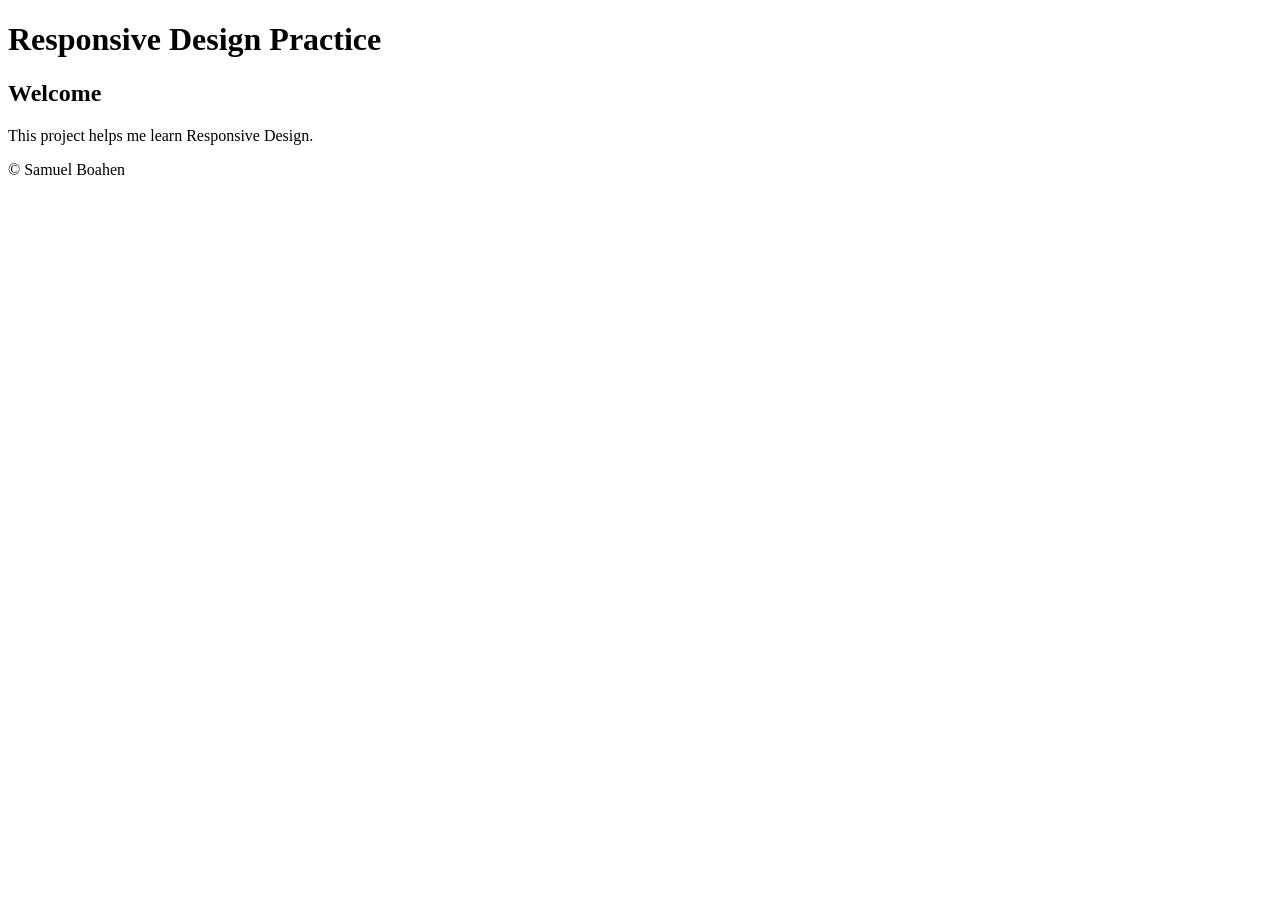
==== 06-responsive-design/index.html @ e0f748cf "feat: create responsive design project structure" ====
<!DOCTYPE html>
<html lang="en">
<head>
    <meta charset="UTF-8">
    <meta name="viewport" content="width=device-width, initial-scale=1.0">
    <title>Responsive Design Practice</title>
    <link rel="stylesheet" href="./style.css">
</head>
<body>

<header>
    <h1>Responsive Design Practice</h1>
</header>

<main>

<section>

<h2>Welcome</h2>

<p>
This project helps me learn Responsive Design.
</p>

</section>

</main>
</body>
<footer>

<p>&copy; Samuel Boahen</p>

</footer>
</html>
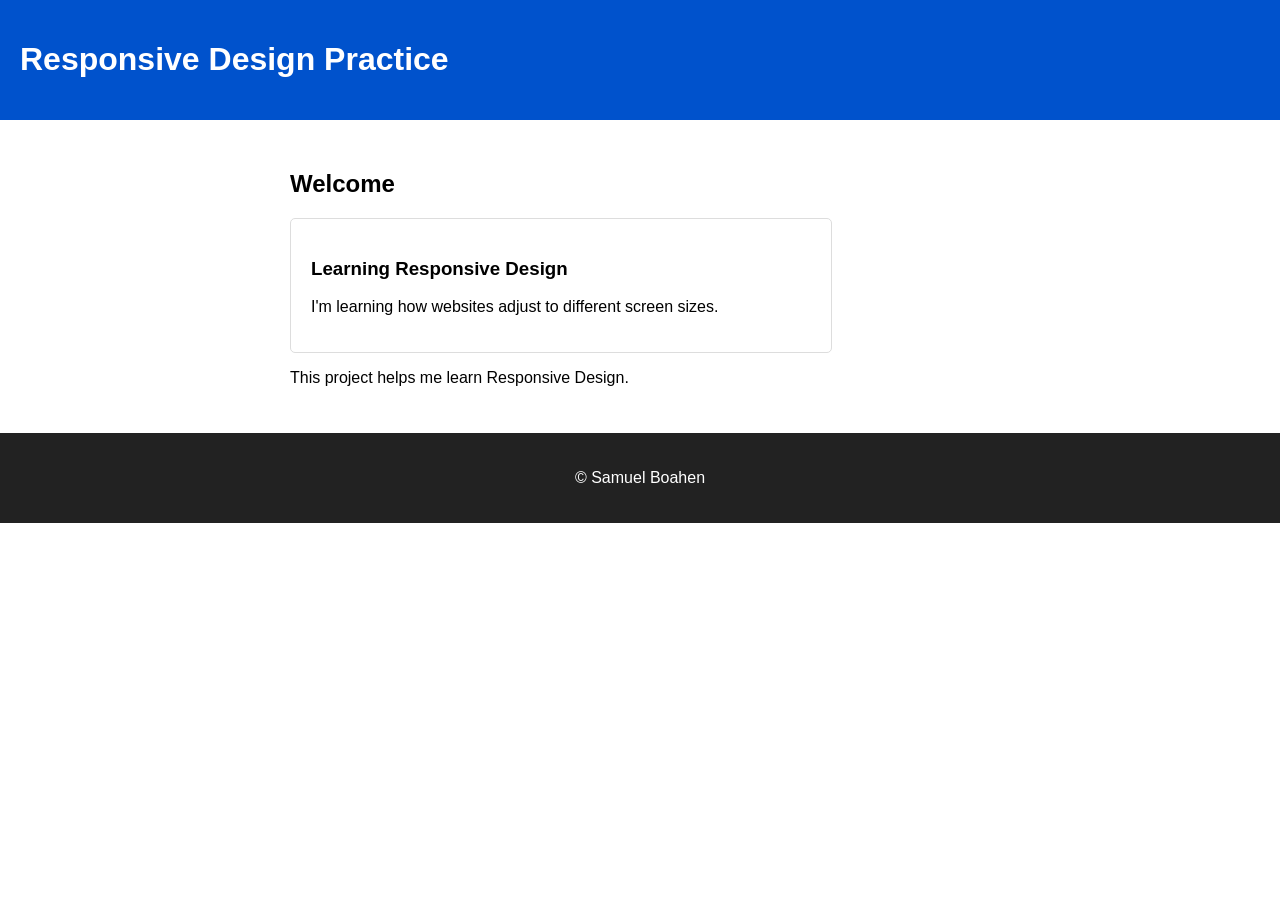
==== commit 3e372aad: "feat: implement flexible card using width and max-width" ====
--- a/06-responsive-design/index.html
+++ b/06-responsive-design/index.html
@@ -19,6 +19,13 @@
 <section>
 
 <h2>Welcome</h2>
+<div class="card">
+    <h3>Learning Responsive Design </h3>
+    <p>
+        I'm learning how websites adjust to different screen sizes.
+    </p>
+
+</div>
 
 <p>
 This project helps me learn Responsive Design.
--- a/06-responsive-design/style.css
+++ b/06-responsive-design/style.css
@@ -0,0 +1,32 @@
+body{
+    margin:0;
+    font-family:Arial, sans-serif;
+}
+
+header{
+    background:#0052cc;
+    color:white;
+    padding:20px;
+}
+
+section{
+    max-width:700px;
+    margin:auto;
+    padding:30px;
+}
+
+.card {
+    width:100%;
+    max-width: 500px;
+    padding: 20px;
+    border: 1px solid #ddd;
+    border-radius: 5px;
+    margin-top: 20px;
+}
+
+footer{
+    background:#222;
+    color:white;
+    padding:20px;
+    text-align:center;
+}
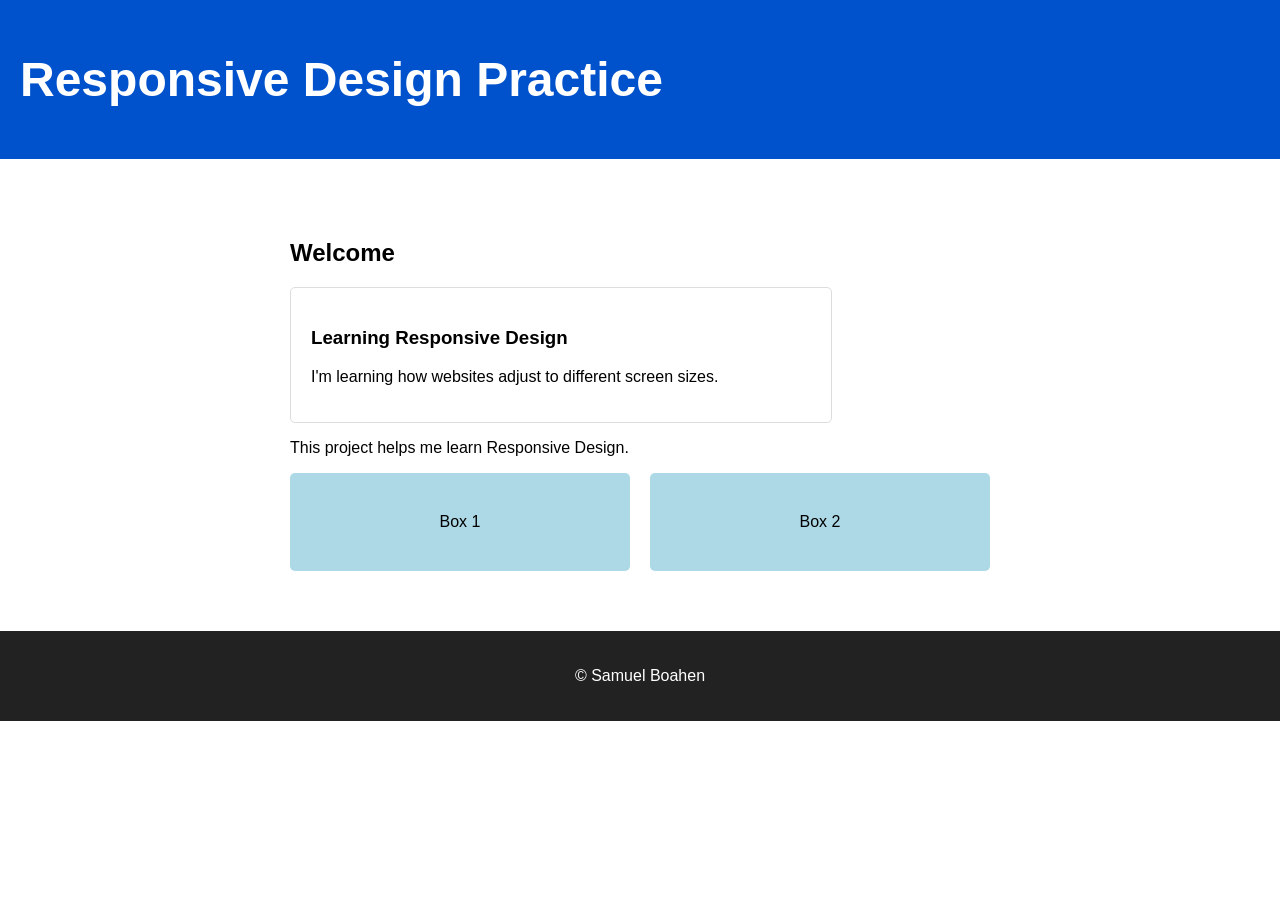
==== commit 74b7e9c7: "feat: build responsive flexbox layout with media queries" ====
--- a/06-responsive-design/index.html
+++ b/06-responsive-design/index.html
@@ -31,6 +31,11 @@
 This project helps me learn Responsive Design.
 </p>
 
+<div class="container">
+    <div class="box">Box 1</div>
+    <div class="box">Box 2</div>
+</div>
+
 </section>
 
 </main>
--- a/06-responsive-design/style.css
+++ b/06-responsive-design/style.css
@@ -12,7 +12,7 @@
 section{
     max-width:700px;
     margin:auto;
-    padding:30px;
+    padding:60px;
 }
 
 .card {
@@ -29,4 +29,48 @@
     color:white;
     padding:20px;
     text-align:center;
+}
+
+h1{
+
+font-size:48px;
+
+}
+
+.container{
+    display:flex;
+    gap:20px;
+}
+
+.box{
+    flex:1;
+    padding:40px;
+    background: lightblue;
+    text-align:center;
+    border-radius: 5px;
+}
+
+@media (max-width:768px){
+    h1{
+
+font-size:32px;
+
+}
+section{
+
+padding:20px;
+
+}
+
+header{
+
+background:darkred;
+
+}
+.container{
+
+flex-direction:column;
+
+}
+
 }
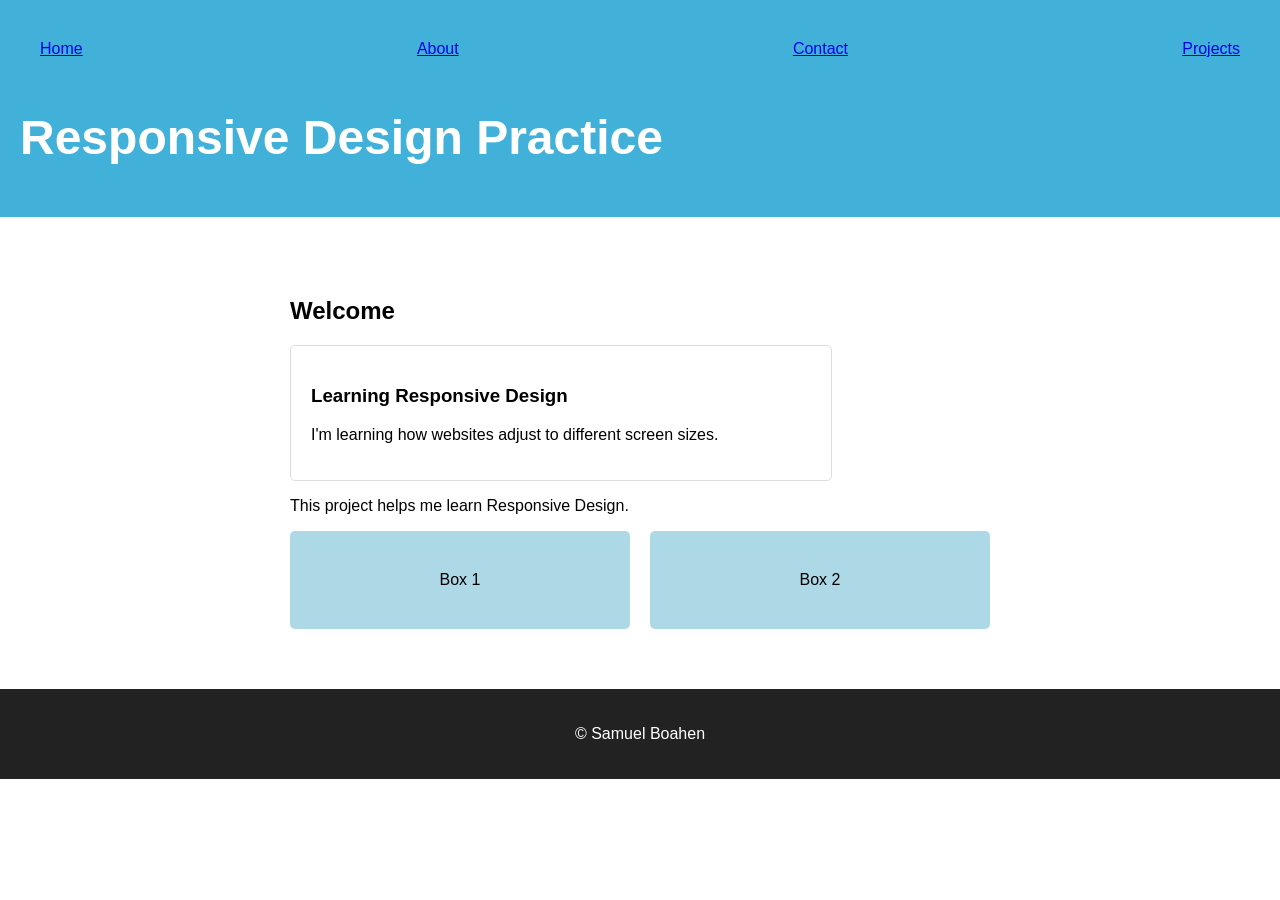
==== commit 47f9396a: "feat:navbar_ build responsive flexbox layout with media queries" ====
--- a/06-responsive-design/index.html
+++ b/06-responsive-design/index.html
@@ -11,6 +11,12 @@
 <body>
 
 <header>
+    <nav class="navbar">
+        <a href="#">Home</a>
+        <a href="#">About</a>       
+        <a href="#">Contact</a>
+        <a href="#">Projects</a>
+    </nav>
     <h1>Responsive Design Practice</h1>
 </header>
 
--- a/06-responsive-design/style.css
+++ b/06-responsive-design/style.css
@@ -4,8 +4,14 @@
 }
 
 header{
-    background:#0052cc;
+    background:#41b1d9;
     color:white;
+    padding:20px;
+}
+
+.navbar{
+    display:flex;
+    justify-content:space-between;
     padding:20px;
 }
 
@@ -73,4 +79,11 @@
 
 }
 
+.navbar{
+
+flex-direction:column;
+
+align-items:center;
+
+}
 }
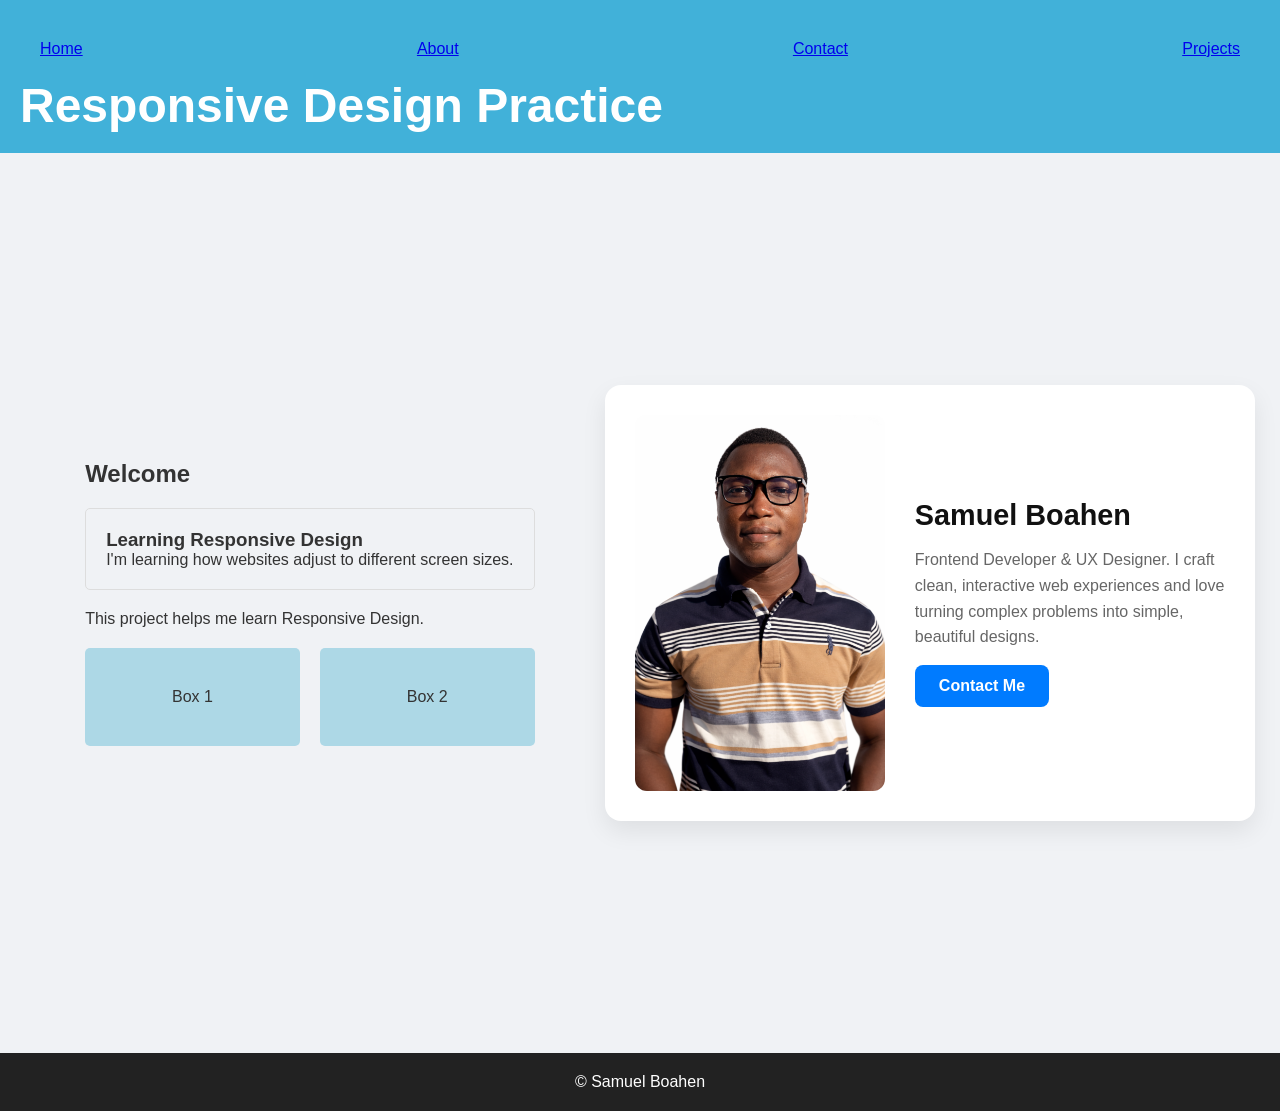
==== commit 710fb9ca: "feat: build responsive profile card" ====
--- a/06-responsive-design/index.html
+++ b/06-responsive-design/index.html
@@ -43,7 +43,16 @@
 </div>
 
 </section>
-
+ <section class="profile-card">
+      
+      <img src="profile.png" alt="Profile Picture" class="profile-img">
+      
+      <div class="profile-info">
+        <h2>Samuel Boahen</h2>
+        <p>Frontend Developer & UX Designer. I craft clean, interactive web experiences and love turning complex problems into simple, beautiful designs.</p>
+        <button class="contact-btn">Contact Me</button>
+      </div>
+ </section>
 </main>
 </body>
 <footer>
--- a/06-responsive-design/style.css
+++ b/06-responsive-design/style.css
@@ -1,7 +1,9 @@
+
 body{
     margin:0;
     font-family:Arial, sans-serif;
 }
+
 
 header{
     background:#41b1d9;
@@ -27,7 +29,7 @@
     padding: 20px;
     border: 1px solid #ddd;
     border-radius: 5px;
-    margin-top: 20px;
+    margin: 20px 0px 20px 0px;
 }
 
 footer{
@@ -46,6 +48,7 @@
 .container{
     display:flex;
     gap:20px;
+    margin-top:20px;
 }
 
 .box{
@@ -57,6 +60,7 @@
 }
 
 @media (max-width:768px){
+
     h1{
 
 font-size:32px;
@@ -86,4 +90,112 @@
 align-items:center;
 
 }
-}+}
+
+
+/* Reset basic margins and paddings */
+* {
+  margin: 0;
+  padding: 0;
+  box-sizing: border-box;
+}
+
+body {
+  font-family: 'Segoe UI', Tahoma, Geneva, Verdana, sans-serif;
+  background-color: #f0f2f5;
+  color: #333;
+}
+
+/* Base Flexbox layout to center the card horizontally and vertically */
+main {
+  display: flex;
+  justify-content: center;
+  align-items: center;
+  min-height: 100vh;
+  padding: 20px;
+}
+
+/* Desktop First Layout for the Profile Card */
+.profile-card {
+  display: flex;
+  flex-direction: row; /* Horizontal layout on desktop */
+  align-items: center;
+  gap: 30px;
+  background-color: #ffffff;
+  padding: 30px;
+  border-radius: 16px;
+  box-shadow: 0 10px 25px rgba(0, 0, 0, 0.08);
+  max-width: 650px; /* Limits card width on large screens */
+  width: 100%;
+}
+
+
+img{
+    width: 100%;
+    height: auto;
+    max-width: 250px;
+    border-radius: 12px;
+    object-fit: cover;
+    object-position: center;    
+}
+
+
+/* Profile details layout */
+.profile-info {
+  display: flex;
+  flex-direction: column;
+  gap: 15px;
+}
+
+.profile-info h2 {
+  font-size: 1.8rem;
+  color: #111;
+}
+
+.profile-info p {
+  font-size: 1rem;
+  line-height: 1.6;
+  color: #666;
+}
+
+/* Interactive Contact Button */
+.contact-btn {
+  align-self: flex-start; /* Keeps button width fitted to text size */
+  padding: 12px 24px;
+  font-size: 1rem;
+  font-weight: 600;
+  color: #fff;
+  background-color: #007bff;
+  border: none;
+  border-radius: 8px;
+  cursor: pointer;
+  transition: background-color 0.2s ease;
+}
+
+.contact-btn:hover {
+  background-color: #0056b3;
+}
+
+
+/* Responsive design for Mobile Screens */
+@media (max-width: 820px) {
+  .profile-card {
+    flex-direction: column; /* Stacks elements vertically on mobile */
+    text-align: center;
+    padding: 24px;
+  }
+
+  .profile-info {
+    align-items: center; /* Centers text and button on mobile screens */
+  }
+
+  .contact-btn {
+    align-self: center; /* Centers the button inside the mobile layout */
+    width: 100%; /* Spans button full width on small displays */
+    max-width: 200px;
+  }
+
+  
+}
+
+
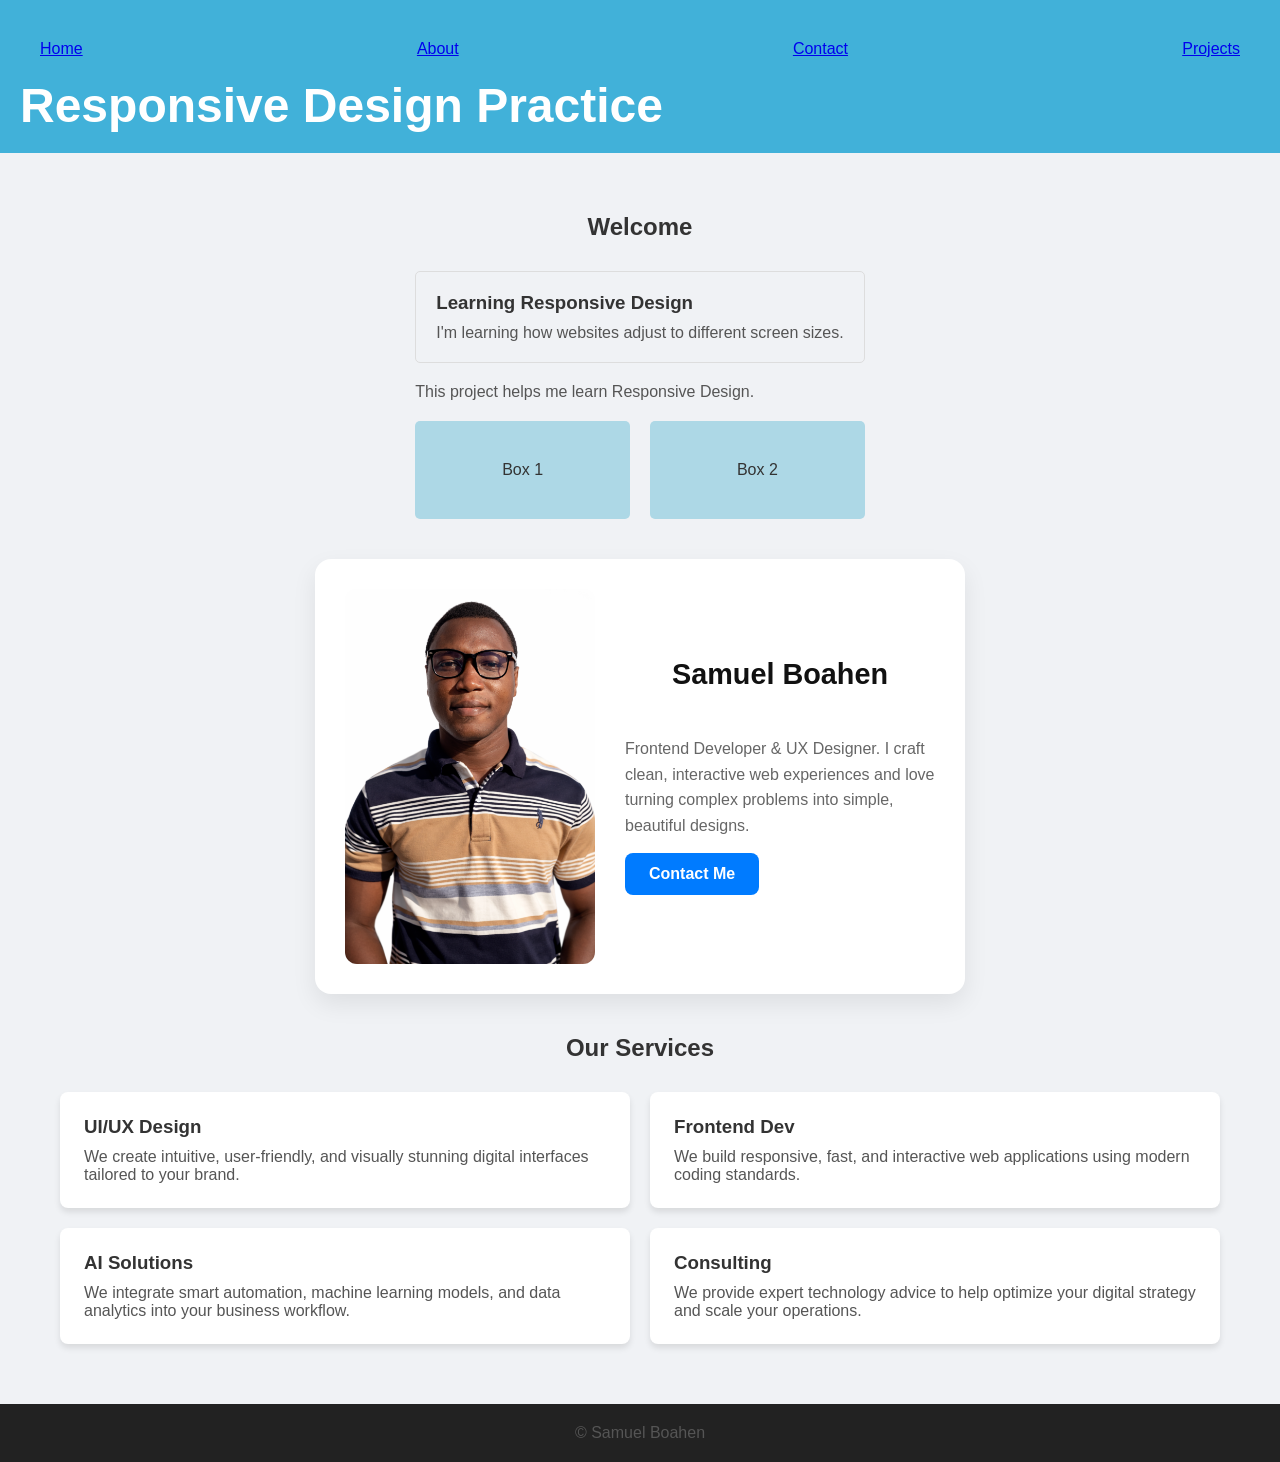
==== commit 046c434c: "feat: build responsive services section using CSS Grid" ====
--- a/06-responsive-design/index.html
+++ b/06-responsive-design/index.html
@@ -53,6 +53,36 @@
         <button class="contact-btn">Contact Me</button>
       </div>
  </section>
+
+  <section>
+    <h2>Our Services</h2>
+
+    <!-- Grid container holding all the service cards -->
+    <div class="services-grid">
+      
+      <div class="service-card">
+        <h3>UI/UX Design</h3>
+        <p>We create intuitive, user-friendly, and visually stunning digital interfaces tailored to your brand.</p>
+      </div>
+
+      <div class="service-card">
+        <h3>Frontend Dev</h3>
+        <p>We build responsive, fast, and interactive web applications using modern coding standards.</p>
+      </div>
+
+      <div class="service-card">
+        <h3>AI Solutions</h3>
+        <p>We integrate smart automation, machine learning models, and data analytics into your business workflow.</p>
+      </div>
+
+      <div class="service-card">
+        <h3>Consulting</h3>
+        <p>We provide expert technology advice to help optimize your digital strategy and scale your operations.</p>
+      </div>
+
+    </div>
+  </section>
+
 </main>
 </body>
 <footer>
--- a/06-responsive-design/style.css
+++ b/06-responsive-design/style.css
@@ -4,6 +4,10 @@
     font-family:Arial, sans-serif;
 }
 
+main {
+    display:flex;
+    flex-direction:column;
+}
 
 header{
     background:#41b1d9;
@@ -25,7 +29,7 @@
 
 .card {
     width:100%;
-    max-width: 500px;
+    max-width: 700px;
     padding: 20px;
     border: 1px solid #ddd;
     border-radius: 5px;
@@ -125,7 +129,7 @@
   padding: 30px;
   border-radius: 16px;
   box-shadow: 0 10px 25px rgba(0, 0, 0, 0.08);
-  max-width: 650px; /* Limits card width on large screens */
+  max-width: 650px; /* Limits card width on large screens and improves readability*/
   width: 100%;
 }
 
@@ -186,7 +190,7 @@
   }
 
   .profile-info {
-    align-items: center; /* Centers text and button on mobile screens */
+    align-items: center;
   }
 
   .contact-btn {
@@ -199,3 +203,43 @@
 }
 
 
+section {
+      max-width: 1200px; 
+      margin: auto;      /* Centers the section horizontally on the page */
+      padding: 40px 20px;
+      font-family: sans-serif;
+    }
+
+    h2 {
+      text-align: center;
+      margin-bottom: 30px;
+    }
+
+    .services-grid {
+      display: grid;
+      grid-template-columns: 1fr 1fr; 
+      gap: 20px; 
+    }
+
+    .service-card {
+      padding: 24px;
+      border-radius: 8px; 
+      box-shadow: 0 4px 6px rgba(0, 0, 0, 0.1); 
+      background-color: #fff;
+    }
+
+    h3 {
+      margin-top: 0;
+      margin-bottom: 10px;
+    }
+
+    p {
+      margin: 0;
+      color: #555;
+    }
+
+    @media (max-width: 768px) {
+      .services-grid {
+        grid-template-columns: 1fr;
+      }
+    }
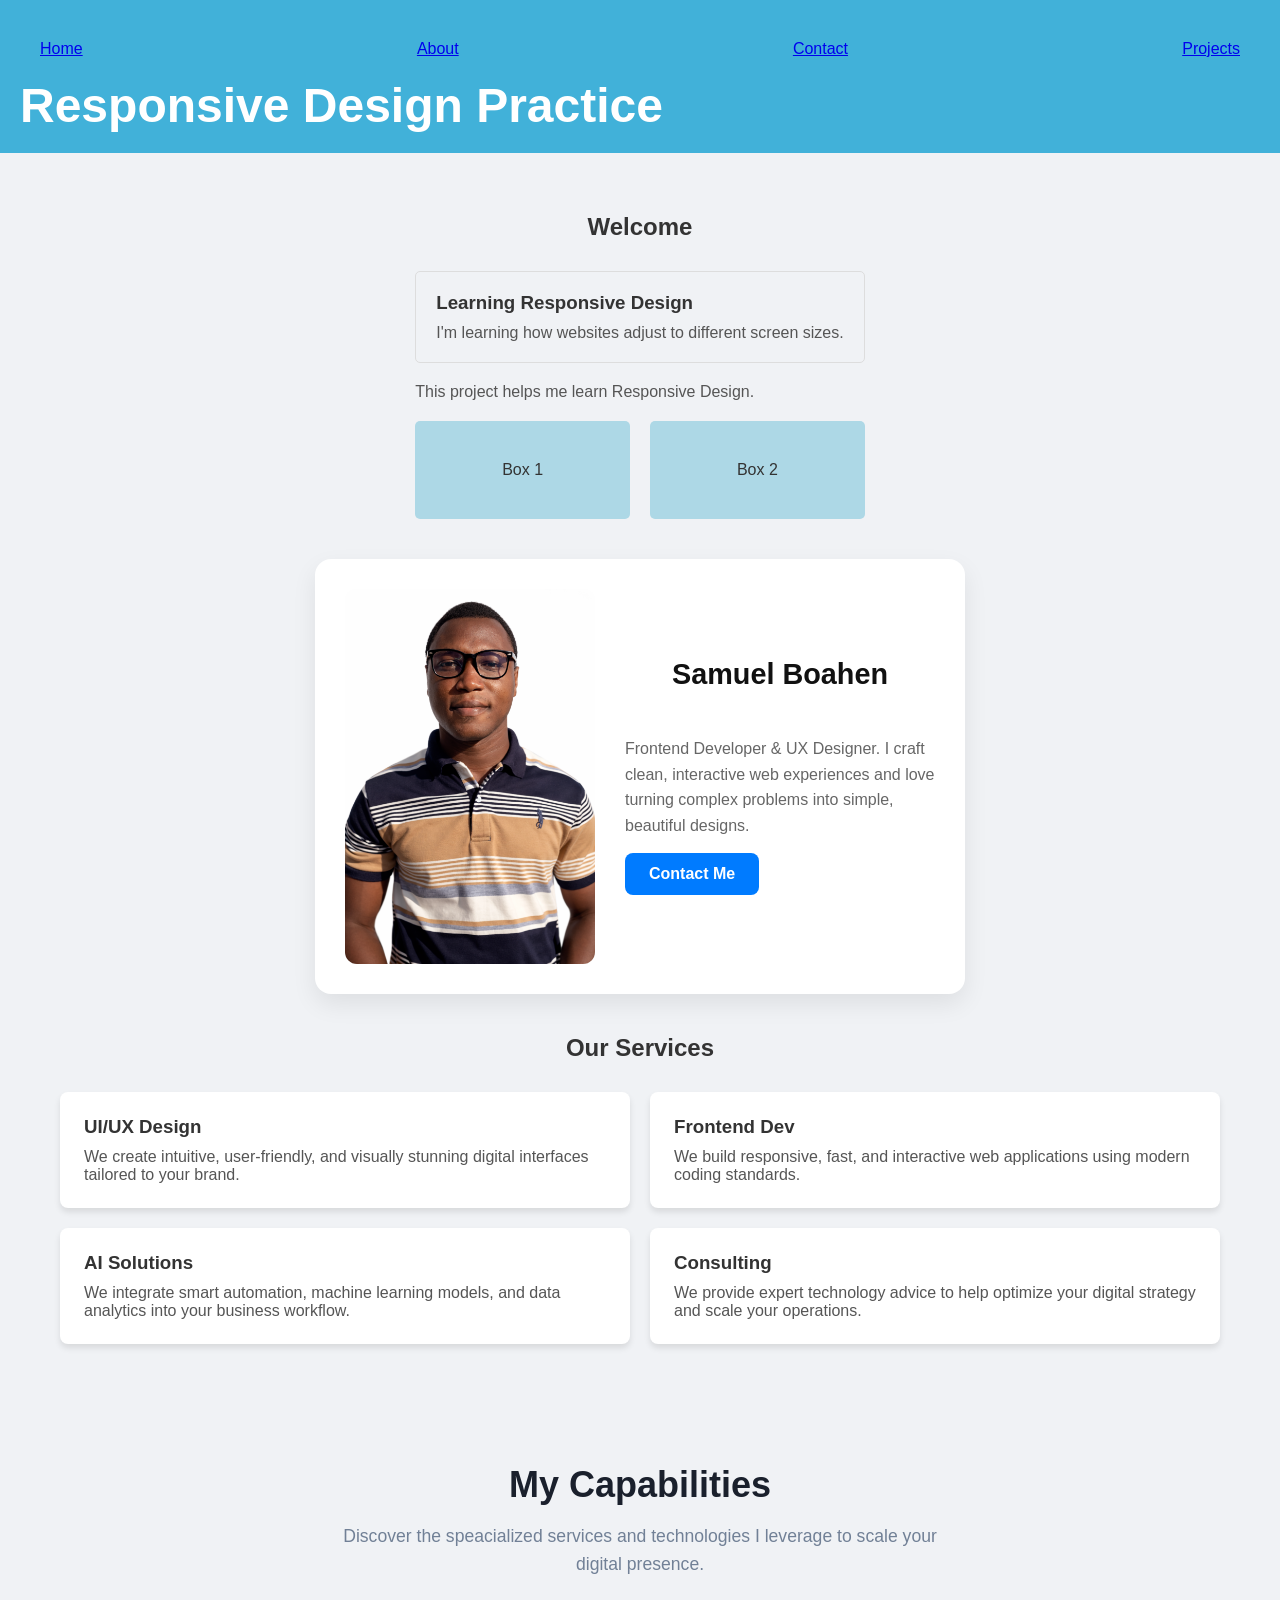
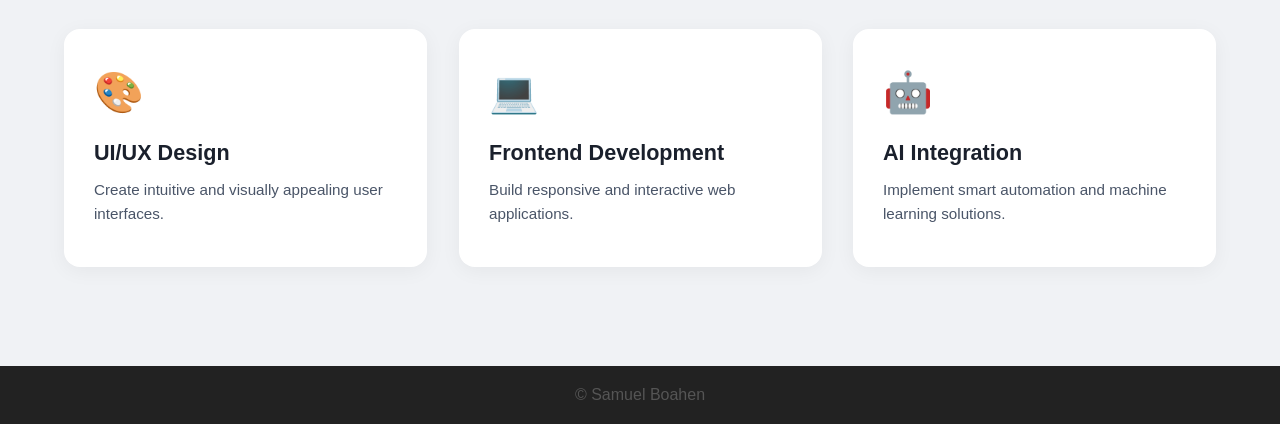
==== commit 1a64dabd: "feat: build responsive interactive feature cards" ====
--- a/06-responsive-design/index.html
+++ b/06-responsive-design/index.html
@@ -83,6 +83,36 @@
     </div>
   </section>
 
+  <section class="features-section">
+
+   <div class="features-header">
+    <h2>My Capabilities</h2>
+    <p>Discover the speacialized services and technologies I leverage to scale your digital presence.</p>
+   </div>
+
+   <div class="features-grid">
+    <article class="feature-card">
+        <div class="feature-icon">🎨</div>
+        <h3>UI/UX Design</h3>
+        <p>Create intuitive and visually appealing user interfaces.</p>
+    </article>
+
+    <article class="feature-card">
+        <div class="feature-icon">💻</div>
+        <h3>Frontend Development</h3>
+        <p>Build responsive and interactive web applications.</p>
+    </article>
+
+    <article class="feature-card">
+        <div class="feature-icon">🤖</div>
+        <h3>AI Integration</h3>
+        <p>Implement smart automation and machine learning solutions.</p>
+    </article>
+
+   </div>
+
+  </section>
+  
 </main>
 </body>
 <footer>
--- a/06-responsive-design/style.css
+++ b/06-responsive-design/style.css
@@ -101,7 +101,7 @@
 * {
   margin: 0;
   padding: 0;
-  box-sizing: border-box;
+  box-sizing: border-box;   
 }
 
 body {
@@ -242,4 +242,101 @@
       .services-grid {
         grid-template-columns: 1fr;
       }
-    }+    }
+
+
+    /* Feature Section Layout */
+.features-section {
+  max-width: 1200px;
+  margin: 0 auto;
+  padding: 80px 24px;
+}
+
+/* Header Text Layout */
+.features-header {
+  text-align: center;
+  max-width: 600px;
+  margin: 0 auto 50px auto;
+}
+
+.features-header h2 {
+  font-size: 2.25rem;
+  color: #1a202c;
+  margin-bottom: 16px;
+  font-weight: 700;
+}
+
+.features-header p {
+  font-size: 1.1rem;
+  color: #718096;
+  line-height: 1.6;
+}
+
+/* CSS Grid Configuration for Desktop Layout */
+.features-grid {
+  display: grid;
+  /* Generates exactly 3 equal columns side-by-side */
+  grid-template-columns: repeat(3, 1fr);
+  gap: 32px;
+}
+
+/* Individual Feature Card Styling */
+.feature-card {
+  background-color: #ffffff;
+  padding: 40px 30px;
+  border-radius: 16px;
+  box-shadow: 0 4px 20px rgba(0, 0, 0, 0.05);
+  /* Smooth hardware-accelerated transitions for the hover effect */
+  transition: transform 0.3s cubic-bezier(0.25, 0.8, 0.25, 1), 
+              box-shadow 0.3s cubic-bezier(0.25, 0.8, 0.25, 1);
+  will-change: transform; /* Hinting to browser for smoother rendering */
+}
+
+/* Functional Hover Animation Requirements */
+.feature-card:hover {
+  transform: translateY(-10px) scale(1.02); /* Smooth upward shift + scale */
+  box-shadow: 0 15px 30px rgba(0, 0, 0, 0.12); /* Pronounced deep shadow */
+}
+
+/* Micro-layouts inside the card components */
+.feature-icon {
+  font-size: 2.5rem;
+  margin-bottom: 24px;
+}
+
+.feature-card h3 {
+  font-size: 1.35rem;
+  color: #1a202c;
+  margin-bottom: 12px;
+  font-weight: 600;
+}
+
+.feature-card p {
+  font-size: 0.95rem;
+  color: #4a5568;
+  line-height: 1.6;
+}
+
+/* Responsive Media Queries */
+/* Tablet Breakpoint (2 columns) */
+@media (max-width: 992px) {
+  .features-grid {
+    grid-template-columns: repeat(2, 1fr);
+  }
+}
+
+/* Mobile Breakpoint (1 column) */
+@media (max-width: 768px) {
+  .features-section {
+    padding: 50px 16px;
+  }
+  
+  .features-grid {
+    grid-template-columns: 1fr; /* Stacks cards cleanly in a vertical layout */
+    gap: 24px;
+  }
+  
+.feature-card {
+    padding: 30px 24px; /* Slightly tighter padding for smaller devices */
+  }
+}
